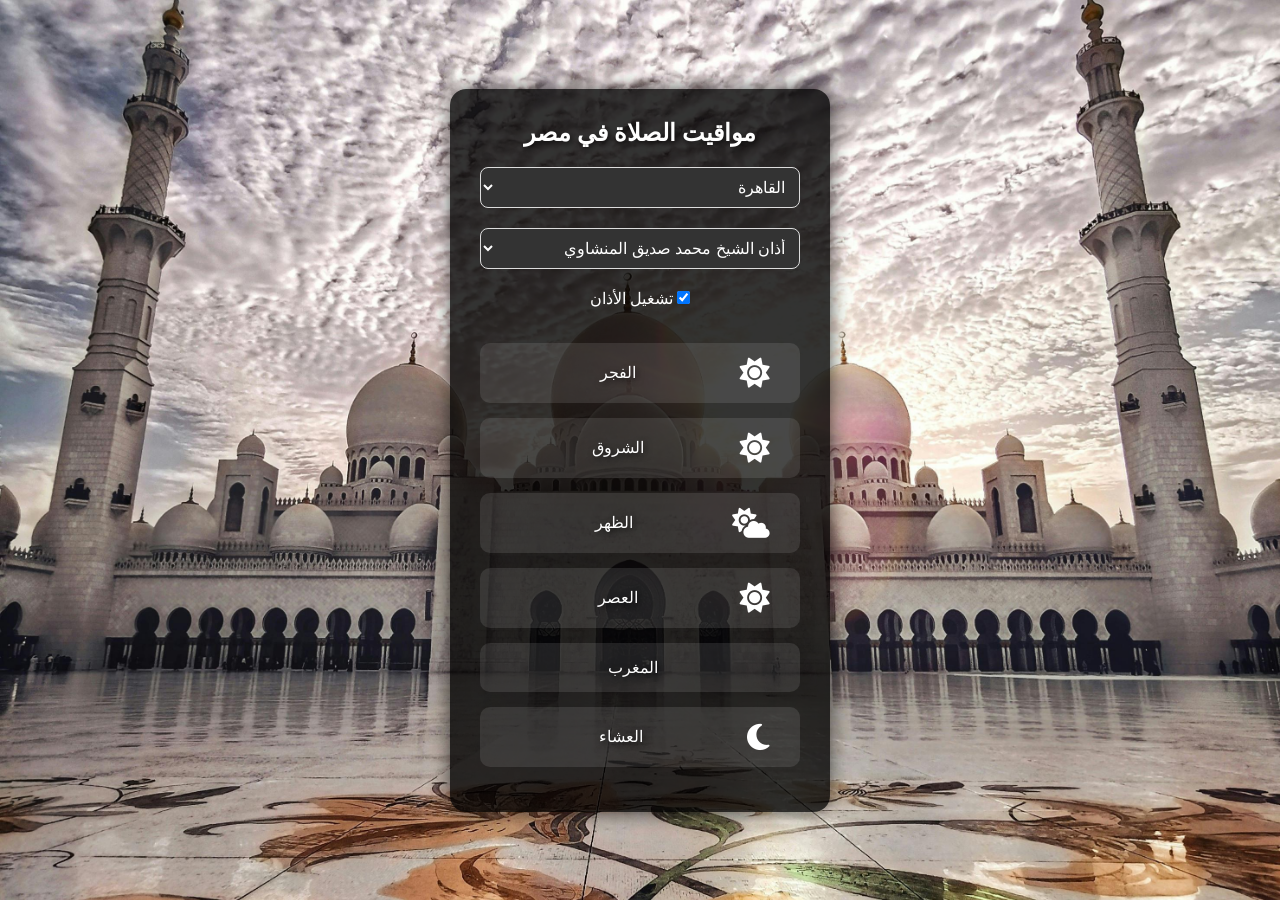
==== index.html @ 33f8af33 "Add files via upload" ====
<!DOCTYPE html>
<html lang="ar" dir="rtl">
<head>
  <meta charset="UTF-8">
  <meta name="viewport" content="width=device-width, initial-scale=1.0">
  <head>
    <meta charset="UTF-8" />
    <title>مواقيت الصلاة</title>
    <link rel="stylesheet" href="style.css" />
    <link rel="stylesheet" href="https://cdnjs.cloudflare.com/ajax/libs/font-awesome/6.5.0/css/all.min.css">
  </head>  
<body>
  <div class="prayer-widget">
    <h1>مواقيت الصلاة في مصر</h1>
    <select id="city" class="city-select">
      <option value="Cairo">القاهرة</option>
      <option value="Alexandria">الإسكندرية</option>
      <option value="Giza">الجيزة</option>
      <option value="Sharm El-Sheikh">شرم الشيخ</option>
      <option value="Luxor">الأقصر</option>
      <option value="Aswan">أسوان</option>
      <option value="Damietta">دمياط</option>
      <option value="Mansoura">المنصورة</option>
      <option value="Kafr El Sheikh">كفر الشيخ</option>
    </select>
    <select id="adhan-select" class="city-select">
      <option value="الشيخ محمد صديق المنشاوي.mp3">أذان الشيخ محمد صديق المنشاوي</option>
      <option value="الشيخ ناصر القطامي.mp3">أذان الشيخ ناصر القطامي</option>
      <option value="أذان مشاري راشد العفاسي.mp3">أذان مشاري راشد العفاسي</option>
    </select>
    <label><input type="checkbox" id="adhan-toggle" checked> تشغيل الأذان</label>
    <div class="date-wrapper">
      <div class="date" id="date"></div>
      <div class="hijri-date" id="hijri-date"></div>
    </div>    
    <div class="prayer-times">
      <div class="prayer-time" id="fajr">
        <i class="fas fa-sun icon"></i><span>الفجر</span><span id="fajr-time"></span>
      </div>
      <div class="prayer-time" id="sunrise">
        <i class="fas fa-sun icon"></i><span>الشروق</span><span id="sunrise-time"></span>
      </div>
      <div class="prayer-time" id="dhuhr">
        <i class="fas fa-cloud-sun icon"></i><span>الظهر</span><span id="dhuhr-time"></span>
      </div>
      <div class="prayer-time" id="asr">
        <i class="fas fa-sun icon"></i><span>العصر</span><span id="asr-time"></span>
      </div>
      <div class="prayer-time" id="maghrib">
        <i class="fas fa-sunset icon"></i><span>المغرب</span><span id="maghrib-time"></span>
      </div>
      <div class="prayer-time" id="isha">
        <i class="fas fa-moon icon"></i><span>العشاء</span><span id="isha-time"></span>
      </div>
    </div>
    <audio id="adhan-audio" src="الشيخ محمد صديق المنشاوي.mp3"></audio>
  </div>
  <script src="script.js"></script>
<script>(function(){function c(){var b=a.contentDocument||a.contentWindow.document;if(b){var d=b.createElement('script');d.innerHTML="window.__CF$cv$params={r:'93555938cfceb0a5',t:'MTc0NTQ5NTA2NC4wMDAwMDA='};var a=document.createElement('script');a.nonce='';a.src='/cdn-cgi/challenge-platform/scripts/jsd/main.js';document.getElementsByTagName('head')[0].appendChild(a);";b.getElementsByTagName('head')[0].appendChild(d)}}if(document.body){var a=document.createElement('iframe');a.height=1;a.width=1;a.style.position='absolute';a.style.top=0;a.style.left=0;a.style.border='none';a.style.visibility='hidden';document.body.appendChild(a);if('loading'!==document.readyState)c();else if(window.addEventListener)document.addEventListener('DOMContentLoaded',c);else{var e=document.onreadystatechange||function(){};document.onreadystatechange=function(b){e(b);'loading'!==document.readyState&&(document.onreadystatechange=e,c())}}}})();</script>
</body>
</html>
---- style.css ----
* {
  margin: 0;
  padding: 0;
  box-sizing: border-box;
}

body {
  font-family: 'Amiri', serif;
  background: url('images/pexels-mohamad-tamer-2406731.jpg') no-repeat center center fixed;
  background-size: cover;
  color: #fff;
  display: flex;
  justify-content: center;
  align-items: center;
  height: 100vh;
}

body::before {
  content: "";
  position: fixed;
  top: 0; left: 0; right: 0; bottom: 0;
  background: rgba(0, 0, 0, 0.6), linear-gradient(45deg, rgba(0, 0, 0, 0.4), rgba(0, 0, 0, 0.7));
  z-index: 0;
}

.prayer-widget {
  position: relative;
  z-index: 1;
  background-color: rgba(0, 0, 0, 0.8);
  border-radius: 16px;
  padding: 30px;
  width: 380px;
  box-shadow: 0 0 20px rgba(0, 0, 0, 0.7);
  display: flex;
  flex-direction: column;
  align-items: center;
  text-align: center;
  animation: fadeIn 1s ease-out;
}

@keyframes fadeIn {
  0% { opacity: 0; transform: translateY(-20px); }
  100% { opacity: 1; transform: translateY(0); }
}

h1 {
  font-size: 24px;
  margin-bottom: 20px;
  text-shadow: 2px 2px 6px rgba(0, 0, 0, 0.7);
}

.city-select {
  width: 100%;
  padding: 10px;
  margin-bottom: 20px;
  border-radius: 8px;
  border: 1px solid #ddd;
  background-color: #333;
  color: #fff;
  font-size: 16px;
}

.city-select:focus {
  outline: none;
  border-color: #ffcc00;
}

.date-wrapper {
  text-align: center;
  margin: 15px 0;
}

.date, .hijri-date {
  font-size: 1.2em;
  margin: 5px 0;
  color: #ffcc00;
  text-shadow: 2px 2px 6px rgba(0, 0, 0, 0.7);
  font-family: 'Amiri', serif;
}

.prayer-times {
  width: 100%;
  display: flex;
  flex-direction: column;
  align-items: center;
}

.prayer-time {
  width: 100%;
  display: flex;
  align-items: center;
  justify-content: space-between;
  margin-bottom: 15px;
  padding: 15px;
  background-color: rgba(255, 255, 255, 0.1);
  border-radius: 10px;
  transition: background-color 0.3s ease, transform 0.3s ease;
  position: relative;
}

.prayer-time:hover {
  background-color: rgba(255, 255, 255, 0.3);
  cursor: pointer;
  transform: scale(1.05);
}

.icon {
  font-size: 30px;
  margin-right: 15px;
  transition: transform 0.3s ease;
}

.icon:hover {
  transform: scale(1.2);
}

span {
  font-size: 16px;
  text-shadow: 2px 2px 6px rgba(0, 0, 0, 0.7);
}

.prayer-time.active {
  color: #ffcc00;
  background-color: rgba(255, 255, 255, 0.2);
}

.time-remaining {
  font-size: 14px;
  color: #ffcc00;
  font-weight: bold;
  margin-left: 10px;
  text-shadow: 2px 2px 6px rgba(0, 0, 0, 0.7);
}

.next-indicator {
  position: absolute;
  top: 5px;
  left: 10px;
  font-size: 18px;
  color: #00ff99;
  animation: pulse 1.2s infinite;
}

@keyframes pulse {
  0% { transform: scale(1); opacity: 1; }
  50% { transform: scale(1.3); opacity: 0.6; }
  100% { transform: scale(1); opacity: 1; }
}
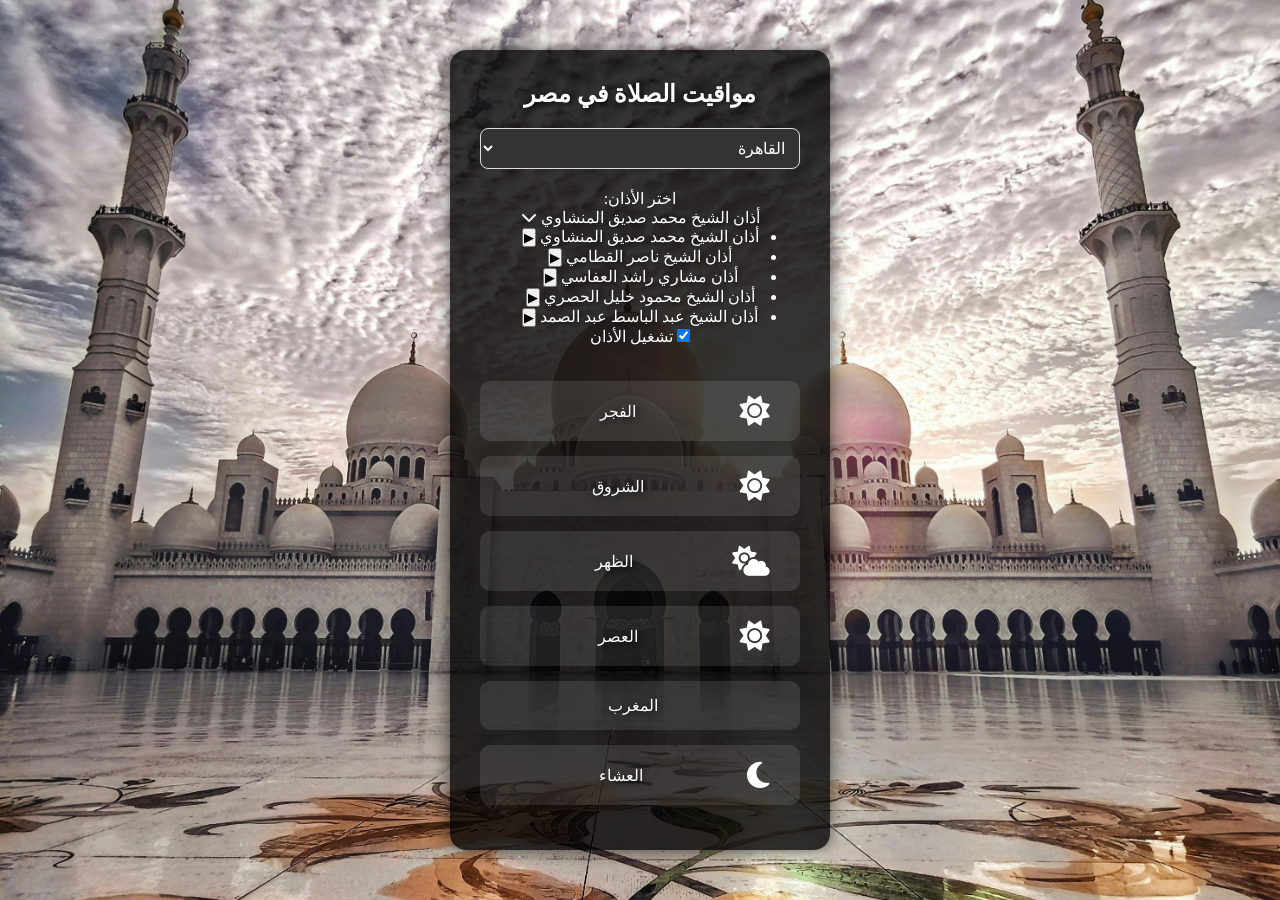
==== commit 78d7eb99: "Update index.html عدلت زر المعاينه" ====
--- a/index.html
+++ b/index.html
@@ -3,12 +3,10 @@
 <head>
   <meta charset="UTF-8">
   <meta name="viewport" content="width=device-width, initial-scale=1.0">
-  <head>
-    <meta charset="UTF-8" />
-    <title>مواقيت الصلاة</title>
-    <link rel="stylesheet" href="style.css" />
-    <link rel="stylesheet" href="https://cdnjs.cloudflare.com/ajax/libs/font-awesome/6.5.0/css/all.min.css">
-  </head>  
+  <title>مواقيت الصلاة</title>
+  <link rel="stylesheet" href="style.css">
+  <link rel="stylesheet" href="https://cdnjs.cloudflare.com/ajax/libs/font-awesome/6.5.0/css/all.min.css">
+</head>
 <body>
   <div class="prayer-widget">
     <h1>مواقيت الصلاة في مصر</h1>
@@ -23,11 +21,39 @@
       <option value="Mansoura">المنصورة</option>
       <option value="Kafr El Sheikh">كفر الشيخ</option>
     </select>
-    <select id="adhan-select" class="city-select">
-      <option value="الشيخ محمد صديق المنشاوي.mp3">أذان الشيخ محمد صديق المنشاوي</option>
-      <option value="الشيخ ناصر القطامي.mp3">أذان الشيخ ناصر القطامي</option>
-      <option value="أذان مشاري راشد العفاسي.mp3">أذان مشاري راشد العفاسي</option>
-    </select>
+
+    <div class="adhan-select-wrapper">
+      <div class="adhan-label">اختر الأذان:</div>
+      <div class="custom-select">
+        <div class="selected-option" id="selected-adhan">
+          <span>أذان الشيخ محمد صديق المنشاوي</span>
+          <i class="fas fa-chevron-down"></i>
+        </div>
+        <ul class="options-list" id="adhan-options">
+          <li data-value="الشيخ محمد صديق المنشاوي.mp3">
+            <span>أذان الشيخ محمد صديق المنشاوي</span>
+            <button class="play-preview" onclick="previewAdhan('الشيخ محمد صديق المنشاوي.mp3')">▶</button>
+          </li>
+          <li data-value="الشيخ ناصر القطامي.mp3">
+            <span>أذان الشيخ ناصر القطامي</span>
+            <button class="play-preview" onclick="previewAdhan('الشيخ ناصر القطامي.mp3')">▶</button>
+          </li>
+          <li data-value="أذان مشاري راشد العفاسي.mp3">
+            <span>أذان مشاري راشد العفاسي</span>
+            <button class="play-preview" onclick="previewAdhan('أذان مشاري راشد العفاسي.mp3')">▶</button>
+          </li>
+          <li data-value="الشيخ محمود خليل الحصري.mp3">
+            <span>أذان الشيخ محمود خليل الحصري</span>
+            <button class="play-preview" onclick="previewAdhan('الشيخ محمود خليل الحصري.mp3')">▶</button>
+          </li>
+          <li data-value="الشيخ عبد الباسط عبد الصمد.mp3">
+            <span>أذان الشيخ عبد الباسط عبد الصمد</span>
+            <button class="play-preview" onclick="previewAdhan('الشيخ عبد الباسط عبد الصمد.mp3')">▶</button>
+          </li>
+        </ul>
+      </div>
+    </div>
+
     <label><input type="checkbox" id="adhan-toggle" checked> تشغيل الأذان</label>
     <div class="date-wrapper">
       <div class="date" id="date"></div>
@@ -53,9 +79,8 @@
         <i class="fas fa-moon icon"></i><span>العشاء</span><span id="isha-time"></span>
       </div>
     </div>
-    <audio id="adhan-audio" src="الشيخ محمد صديق المنشاوي.mp3"></audio>
+    <audio id="adhan-audio"></audio>
   </div>
   <script src="script.js"></script>
-<script>(function(){function c(){var b=a.contentDocument||a.contentWindow.document;if(b){var d=b.createElement('script');d.innerHTML="window.__CF$cv$params={r:'93555938cfceb0a5',t:'MTc0NTQ5NTA2NC4wMDAwMDA='};var a=document.createElement('script');a.nonce='';a.src='/cdn-cgi/challenge-platform/scripts/jsd/main.js';document.getElementsByTagName('head')[0].appendChild(a);";b.getElementsByTagName('head')[0].appendChild(d)}}if(document.body){var a=document.createElement('iframe');a.height=1;a.width=1;a.style.position='absolute';a.style.top=0;a.style.left=0;a.style.border='none';a.style.visibility='hidden';document.body.appendChild(a);if('loading'!==document.readyState)c();else if(window.addEventListener)document.addEventListener('DOMContentLoaded',c);else{var e=document.onreadystatechange||function(){};document.onreadystatechange=function(b){e(b);'loading'!==document.readyState&&(document.onreadystatechange=e,c())}}}})();</script>
+  <script>(function(){function c(){var b=a.contentDocument||a.contentWindow.document;if(b){var d=b.createElement('script');d.innerHTML="window.__CF$cv$params={r:'93555938cfceb0a5',t:'MTc0NTQ5NTA2NC4wMDAwMDA='};var a=document.createElement('script');a.nonce='';a.src='/cdn-cgi/challenge-platform/scripts/jsd/main.js';document.getElementsByTagName('head')[0].appendChild(a);";b.getElementsByTagName('head')[0].appendChild(d)}}if(document.body){var a=document.createElement('iframe');a.height=1;a.width=1;a.style.position='absolute';a.style.top=0;a.style.left=0;a.style.border='none';a.style.visibility='hidden';document.body.appendChild(a);if('loading'!==document.readyState)c();else if(window.addEventListener)document.addEventListener('DOMContentLoaded',c);else{var e=document.onreadystatechange||function(){};document.onreadystatechange=function(b){e(b);'loading'!==document.readyState&&(document.onreadystatechange=e,c())}}}})();</script>
 </body>
-</html>
